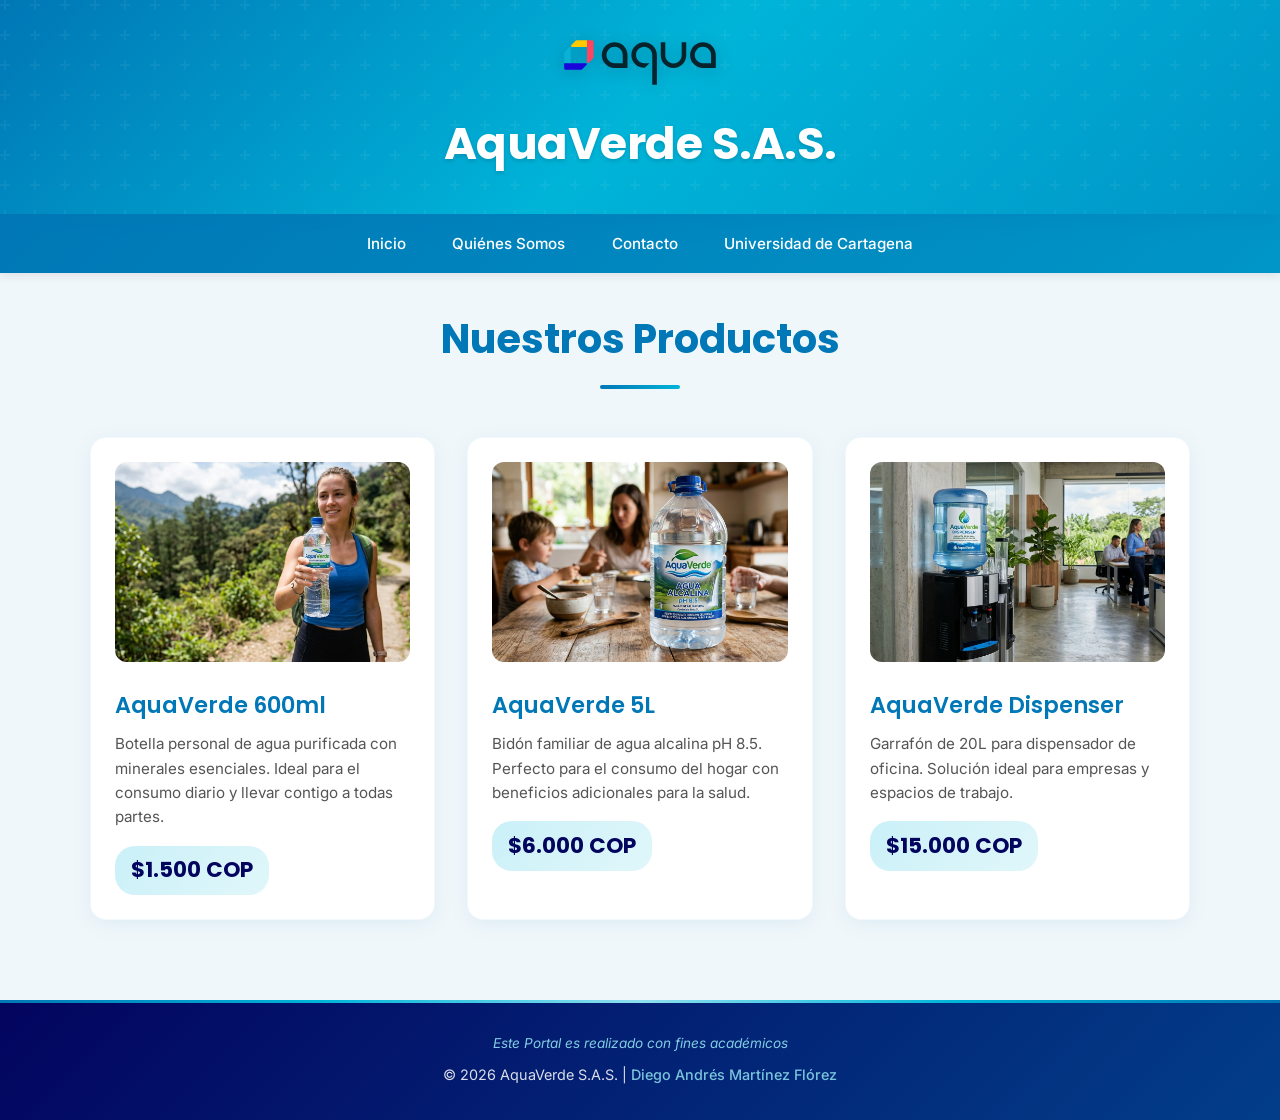
==== productos.html @ 67d31cfb "first commit" ====
<!DOCTYPE html>
<html lang="es">
<head>
    <meta charset="UTF-8">
    <meta name="viewport" content="width=device-width, initial-scale=1.0">
    <title>Productos - AquaVerde S.A.S.</title>
    <link rel="stylesheet" href="assets/css/styles.css">
</head>
<body>
    <header class="header">
        <div class="header-content">
            <img src="assets/img/logo.svg" alt="AquaVerde Logo" class="logo">
            <h1 class="company-name">AquaVerde S.A.S.</h1>
        </div>
    </header>

    <nav class="secondary-nav">
        <ul>
            <li><a href="index.html">Inicio</a></li>
            <li><a href="quienes-somos.html">Quiénes Somos</a></li>
            <li><a href="contacto.html">Contacto</a></li>
            <li><a href="https://www.unicartagena.edu.co" target="_blank">Universidad de Cartagena</a></li>
        </ul>
    </nav>

    <main>
        <div class="container">
            <h1 class="page-title">Nuestros Productos</h1>
            
            <div class="products-grid">
                <article class="product-card">
                    <img src="assets/img/producto-1.png" alt="AquaVerde 600ml">
                    <h2 class="product-name">AquaVerde 600ml</h2>
                    <p class="product-description">Botella personal de agua purificada con minerales esenciales. Ideal para el consumo diario y llevar contigo a todas partes.</p>
                    <p class="product-price">$1.500 COP</p>
                </article>

                <article class="product-card">
                    <img src="assets/img/producto-2.png" alt="AquaVerde 5L">
                    <h2 class="product-name">AquaVerde 5L</h2>
                    <p class="product-description">Bidón familiar de agua alcalina pH 8.5. Perfecto para el consumo del hogar con beneficios adicionales para la salud.</p>
                    <p class="product-price">$6.000 COP</p>
                </article>

                <article class="product-card">
                    <img src="assets/img/producto-3.png" alt="AquaVerde Dispenser">
                    <h2 class="product-name">AquaVerde Dispenser</h2>
                    <p class="product-description">Garrafón de 20L para dispensador de oficina. Solución ideal para empresas y espacios de trabajo.</p>
                    <p class="product-price">$15.000 COP</p>
                </article>
            </div>
        </div>
    </main>

    <footer class="footer">
        <p class="footer-academic">Este Portal es realizado con fines académicos</p>
        <p class="footer-copyright">&copy; 2026 AquaVerde S.A.S. | <span>Diego Andrés Martínez Flórez</span></p>
    </footer>
</body>
</html>
---- assets/css/styles.css ----
/* Reset y estilos base */
@import url('https://fonts.googleapis.com/css2?family=Inter:wght@300;400;500;600;700&family=Poppins:wght@400;500;600;700&display=swap');

* {
    margin: 0;
    padding: 0;
    box-sizing: border-box;
}

html {
    scroll-behavior: smooth;
}

body {
    font-family: 'Inter', -apple-system, BlinkMacSystemFont, sans-serif;
    background-color: #f0f7fa;
    color: #1a1a2e;
    line-height: 1.7;
    min-height: 100vh;
    display: flex;
    flex-direction: column;
}

/* Header */
.header {
    background: linear-gradient(135deg, #0077b6 0%, #00b4d8 50%, #0096c7 100%);
    color: white;
    padding: 2rem 1.5rem;
    text-align: center;
    box-shadow: 0 4px 20px rgba(0, 119, 182, 0.3);
    position: relative;
    overflow: hidden;
}

.header::before {
    content: '';
    position: absolute;
    top: 0;
    left: 0;
    right: 0;
    bottom: 0;
    background: url("data:image/svg+xml,%3Csvg width='60' height='60' viewBox='0 0 60 60' xmlns='http://www.w3.org/2000/svg'%3E%3Cg fill='none' fill-rule='evenodd'%3E%3Cg fill='%23ffffff' fill-opacity='0.05'%3E%3Cpath d='M36 34v-4h-2v4h-4v2h4v4h2v-4h4v-2h-4zm0-30V0h-2v4h-4v2h4v4h2V6h4V4h-4zM6 34v-4H4v4H0v2h4v4h2v-4h4v-2H6zM6 4V0H4v4H0v2h4v4h2V6h4V4H6z'/%3E%3C/g%3E%3C/g%3E%3C/svg%3E");
    pointer-events: none;
}

.header-content {
    display: flex;
    flex-direction: column;
    align-items: center;
    gap: 1rem;
    position: relative;
    z-index: 1;
}

.logo {
    max-width: 180px;
    height: auto;
    filter: drop-shadow(0 2px 8px rgba(0, 0, 0, 0.2));
    transition: transform 0.3s ease;
}

.logo:hover {
    transform: scale(1.05);
}

.company-name {
    font-family: 'Poppins', sans-serif;
    font-size: 2.8rem;
    font-weight: 700;
    margin: 0;
    letter-spacing: -0.5px;
    text-shadow: 0 2px 4px rgba(0, 0, 0, 0.15);
}

/* Hero Section */
.hero {
    background: linear-gradient(135deg, #0077b6, #00b4d8);
    color: white;
    padding: 4rem 2rem;
    text-align: center;
}

.slogan {
    font-size: 2rem;
    font-weight: 300;
    margin-bottom: 3rem;
}

/* Navegación principal - Tarjetas de imágenes */
.nav-cards {
    display: grid;
    grid-template-columns: repeat(auto-fit, minmax(280px, 1fr));
    gap: 1.5rem;
    padding: 3rem 2rem;
    max-width: 1200px;
    margin: 0 auto;
}

.nav-card {
    cursor: pointer;
    transition: all 0.4s cubic-bezier(0.175, 0.885, 0.32, 1.275);
    border-radius: 16px;
    overflow: hidden;
    box-shadow: 0 4px 15px rgba(0, 119, 182, 0.15);
    position: relative;
    background: white;
}

.nav-card:hover {
    transform: translateY(-8px) scale(1.02);
    box-shadow: 0 12px 30px rgba(0, 119, 182, 0.25);
}

.nav-card img {
    width: 100%;
    height: 220px;
    object-fit: cover;
    display: block;
    transition: transform 0.5s ease;
}

.nav-card:hover img {
    transform: scale(1.08);
}

.nav-card a {
    text-decoration: none;
    display: block;
    position: relative;
    overflow: hidden;
}

.nav-card a::after {
    content: '';
    position: absolute;
    top: 0;
    left: 0;
    right: 0;
    bottom: 0;
    background: linear-gradient(to bottom, transparent 40%, rgba(0, 119, 182, 0.85) 100%);
    opacity: 0;
    transition: opacity 0.4s ease;
}

.nav-card:hover a::after {
    opacity: 1;
}

.nav-card .card-label {
    position: absolute;
    bottom: 0;
    left: 0;
    right: 0;
    padding: 1.2rem;
    color: white;
    font-family: 'Poppins', sans-serif;
    font-weight: 600;
    font-size: 1.1rem;
    z-index: 2;
    text-align: center;
    text-transform: uppercase;
    letter-spacing: 1px;
    text-shadow: 0 1px 3px rgba(0, 0, 0, 0.3);
    transition: all 0.4s ease;
    background: linear-gradient(to top, rgba(0, 119, 182, 0.9), transparent);
    padding-top: 2.5rem;
}

.nav-card:hover .card-label {
    padding-bottom: 1.5rem;
}

/* Barra de navegación secundaria */
.secondary-nav {
    background: linear-gradient(135deg, #0077b6 0%, #0096c7 100%);
    padding: 1rem 0;
    box-shadow: 0 2px 10px rgba(0, 0, 0, 0.1);
}

.secondary-nav ul {
    list-style: none;
    display: flex;
    justify-content: center;
    flex-wrap: wrap;
    gap: 0.5rem;
    padding: 0 1rem;
}

.secondary-nav a {
    color: white;
    text-decoration: none;
    font-weight: 500;
    transition: all 0.3s ease;
    padding: 0.6rem 1.2rem;
    border-radius: 8px;
    font-size: 0.95rem;
    position: relative;
}

.secondary-nav a:hover {
    color: #caf0f8;
    background-color: rgba(255, 255, 255, 0.15);
    transform: translateY(-2px);
}

.secondary-nav a::after {
    content: '';
    position: absolute;
    bottom: 4px;
    left: 50%;
    width: 0;
    height: 2px;
    background: #90e0ef;
    transition: all 0.3s ease;
    transform: translateX(-50%);
}

.secondary-nav a:hover::after {
    width: 60%;
}

/* Contenido principal */
main {
    flex: 1;
    padding: 2rem 1rem;
}

.container {
    max-width: 1100px;
    margin: 0 auto;
}

.page-title {
    text-align: center;
    font-family: 'Poppins', sans-serif;
    font-size: 2.5rem;
    color: #0077b6;
    margin-bottom: 3rem;
    font-weight: 700;
    position: relative;
    padding-bottom: 1rem;
}

.page-title::after {
    content: '';
    position: absolute;
    bottom: 0;
    left: 50%;
    transform: translateX(-50%);
    width: 80px;
    height: 4px;
    background: linear-gradient(90deg, #0077b6, #00b4d8);
    border-radius: 2px;
}

/* Productos */
.products-grid {
    display: grid;
    grid-template-columns: repeat(auto-fit, minmax(300px, 1fr));
    gap: 2rem;
    margin-bottom: 3rem;
}

.product-card {
    background: white;
    border-radius: 16px;
    padding: 1.5rem;
    box-shadow: 0 4px 20px rgba(0, 119, 182, 0.08);
    transition: all 0.4s ease;
    position: relative;
    overflow: hidden;
    border: 1px solid rgba(0, 119, 182, 0.05);
}

.product-card:hover {
    transform: translateY(-8px);
    box-shadow: 0 12px 35px rgba(0, 119, 182, 0.15);
}

.product-card::before {
    content: '';
    position: absolute;
    top: 0;
    left: 0;
    right: 0;
    height: 4px;
    background: linear-gradient(90deg, #0077b6, #00b4d8);
    opacity: 0;
    transition: opacity 0.3s ease;
}

.product-card:hover::before {
    opacity: 1;
}

.product-card img {
    width: 100%;
    height: 200px;
    object-fit: cover;
    border-radius: 12px;
    margin-bottom: 1rem;
    transition: transform 0.4s ease;
}

.product-card:hover img {
    transform: scale(1.03);
}

.product-name {
    font-family: 'Poppins', sans-serif;
    font-size: 1.4rem;
    font-weight: 600;
    color: #0077b6;
    margin-bottom: 0.5rem;
}

.product-description {
    color: #555;
    margin-bottom: 1rem;
    line-height: 1.6;
    font-size: 0.95rem;
}

.product-price {
    font-family: 'Poppins', sans-serif;
    font-size: 1.35rem;
    font-weight: 700;
    color: #03045e;
    background: linear-gradient(135deg, #caf0f8, #e0f7fa);
    display: inline-block;
    padding: 0.4rem 1rem;
    border-radius: 20px;
}

/* Quiénes Somos */
.content-section {
    background: white;
    border-radius: 16px;
    padding: 2rem 2.5rem;
    margin-bottom: 1.5rem;
    box-shadow: 0 4px 20px rgba(0, 119, 182, 0.08);
    border-left: 4px solid #0077b6;
    transition: all 0.3s ease;
}

.content-section:hover {
    transform: translateX(5px);
    box-shadow: 0 6px 25px rgba(0, 119, 182, 0.12);
}

.content-section h2 {
    color: #0077b6;
    font-family: 'Poppins', sans-serif;
    font-size: 1.6rem;
    margin-bottom: 1rem;
    padding-bottom: 0.5rem;
    border-bottom: 2px solid #e0f4f8;
    display: flex;
    align-items: center;
    gap: 0.5rem;
}

.content-section h2::before {
    content: '';
    width: 8px;
    height: 8px;
    background: #00b4d8;
    border-radius: 50%;
    flex-shrink: 0;
}

.content-section p {
    line-height: 1.8;
    color: #444;
    text-align: justify;
}

/* Contacto - Formulario */
.contact-form {
    max-width: 650px;
    margin: 0 auto;
    background: white;
    padding: 2.5rem;
    border-radius: 16px;
    box-shadow: 0 4px 25px rgba(0, 119, 182, 0.08);
}

.form-group {
    margin-bottom: 1.5rem;
}

.form-group label {
    display: block;
    margin-bottom: 0.5rem;
    font-weight: 600;
    color: #0077b6;
    font-size: 0.95rem;
}

.form-group input,
.form-group select,
.form-group textarea {
    width: 100%;
    padding: 0.85rem 1rem;
    border: 2px solid #e0f0f5;
    border-radius: 10px;
    font-family: 'Inter', sans-serif;
    font-size: 1rem;
    transition: all 0.3s ease;
    background: #f8fcfe;
}

.form-group input:focus,
.form-group select:focus,
.form-group textarea:focus {
    outline: none;
    border-color: #0077b6;
    box-shadow: 0 0 0 4px rgba(0, 119, 182, 0.1);
    background: white;
}

.form-group input::placeholder,
.form-group textarea::placeholder {
    color: #aab;
}

.form-group textarea {
    min-height: 130px;
    resize: vertical;
}

.btn-submit {
    background: linear-gradient(135deg, #0077b6 0%, #00b4d8 100%);
    color: white;
    padding: 1rem 2rem;
    border: none;
    border-radius: 10px;
    font-family: 'Poppins', sans-serif;
    font-size: 1.05rem;
    font-weight: 600;
    cursor: pointer;
    transition: all 0.3s ease;
    width: 100%;
    text-transform: uppercase;
    letter-spacing: 1px;
    position: relative;
    overflow: hidden;
}

.btn-submit::before {
    content: '';
    position: absolute;
    top: 0;
    left: -100%;
    width: 100%;
    height: 100%;
    background: linear-gradient(90deg, transparent, rgba(255,255,255,0.2), transparent);
    transition: left 0.5s ease;
}

.btn-submit:hover {
    transform: translateY(-3px);
    box-shadow: 0 6px 20px rgba(0, 119, 182, 0.35);
}

.btn-submit:hover::before {
    left: 100%;
}

.btn-submit:active {
    transform: translateY(-1px);
}

/* Footer */
.footer {
    background: linear-gradient(135deg, #03045e 0%, #023e8a 100%);
    color: white;
    text-align: center;
    padding: 2rem 1.5rem;
    margin-top: auto;
    position: relative;
}

.footer::before {
    content: '';
    position: absolute;
    top: 0;
    left: 0;
    right: 0;
    height: 3px;
    background: linear-gradient(90deg, #0077b6, #00b4d8, #90e0ef, #00b4d8, #0077b6);
}

.footer-academic {
    font-size: 0.85rem;
    color: #90e0ef;
    margin-bottom: 0.5rem;
    font-style: italic;
    opacity: 0.9;
}

.footer-copyright {
    font-size: 0.9rem;
    opacity: 0.85;
}

.footer-copyright span {
    color: #90e0ef;
    font-weight: 500;
}

/* Responsive Design */
@media (max-width: 768px) {
    .company-name {
        font-size: 2rem;
    }

    .slogan {
        font-size: 1.5rem;
    }

    .nav-cards {
        grid-template-columns: 1fr;
        padding: 2rem 1rem;
        gap: 1.2rem;
    }

    .nav-card img {
        height: 180px;
    }

    .products-grid {
        grid-template-columns: 1fr;
    }

    .secondary-nav ul {
        flex-direction: column;
        gap: 0.3rem;
        align-items: center;
    }

    .page-title {
        font-size: 2rem;
    }

    .contact-form {
        padding: 1.5rem;
    }

    .content-section {
        padding: 1.5rem;
    }
}

@media (max-width: 480px) {
    .header {
        padding: 1.5rem 1rem;
    }

    .company-name {
        font-size: 1.6rem;
    }

    .logo {
        max-width: 140px;
    }

    .slogan {
        font-size: 1.25rem;
    }

    .nav-cards {
        padding: 1.5rem 0.75rem;
    }

    .page-title {
        font-size: 1.6rem;
    }

    .content-section {
        padding: 1.2rem;
        border-left-width: 3px;
    }

    .contact-form {
        padding: 1.2rem;
    }

    .footer {
        padding: 1.5rem 1rem;
    }
}

/* Utilidades */
.text-center {
    text-align: center;
}

.mb-3 {
    margin-bottom: 2rem;
}

.mt-3 {
    margin-top: 2rem;
}

/* Animaciones */
@keyframes fadeInUp {
    from {
        opacity: 0;
        transform: translateY(20px);
    }
    to {
        opacity: 1;
        transform: translateY(0);
    }
}

.nav-card {
    animation: fadeInUp 0.6s ease forwards;
}

.nav-card:nth-child(1) { animation-delay: 0.1s; }
.nav-card:nth-child(2) { animation-delay: 0.2s; }
.nav-card:nth-child(3) { animation-delay: 0.3s; }
.nav-card:nth-child(4) { animation-delay: 0.4s; }

.product-card {
    animation: fadeInUp 0.5s ease forwards;
}

.product-card:nth-child(1) { animation-delay: 0.1s; }
.product-card:nth-child(2) { animation-delay: 0.2s; }
.product-card:nth-child(3) { animation-delay: 0.3s; }

.content-section {
    animation: fadeInUp 0.5s ease forwards;
}
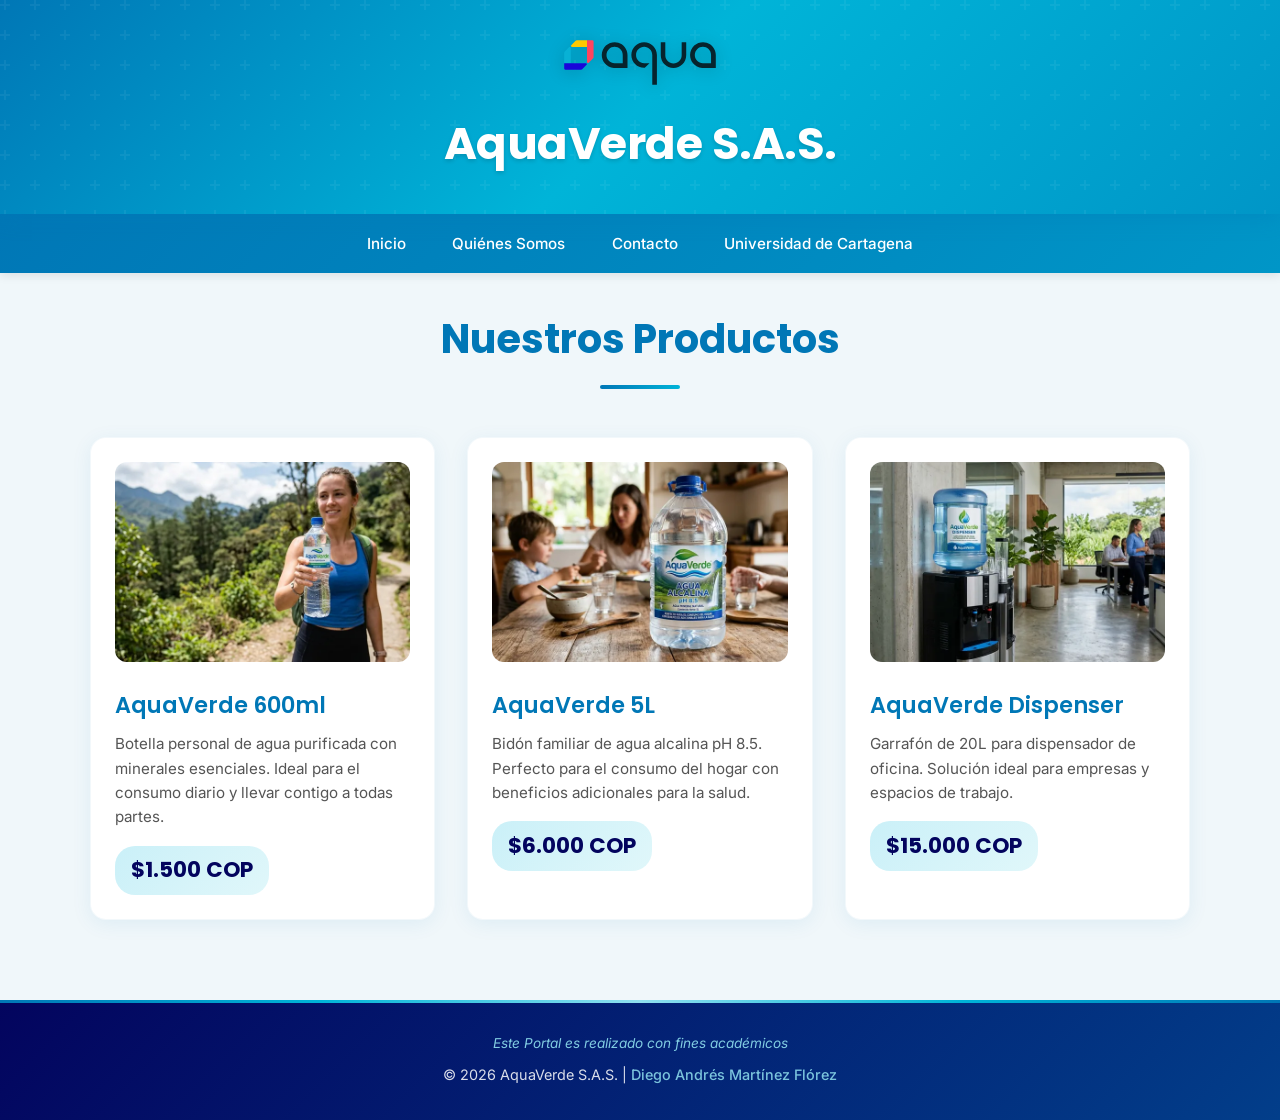
==== commit 2eb71fdb: "Lazy loading" ====
--- a/productos.html
+++ b/productos.html
@@ -29,21 +29,21 @@
             
             <div class="products-grid">
                 <article class="product-card">
-                    <img src="assets/img/producto-1.png" alt="AquaVerde 600ml">
+                    <img src="assets/img/producto-1.webp" alt="AquaVerde 600ml" loading="lazy" width="800" height="436">
                     <h2 class="product-name">AquaVerde 600ml</h2>
                     <p class="product-description">Botella personal de agua purificada con minerales esenciales. Ideal para el consumo diario y llevar contigo a todas partes.</p>
                     <p class="product-price">$1.500 COP</p>
                 </article>
 
                 <article class="product-card">
-                    <img src="assets/img/producto-2.png" alt="AquaVerde 5L">
+                    <img src="assets/img/producto-2.webp" alt="AquaVerde 5L" loading="lazy" width="800" height="436">
                     <h2 class="product-name">AquaVerde 5L</h2>
                     <p class="product-description">Bidón familiar de agua alcalina pH 8.5. Perfecto para el consumo del hogar con beneficios adicionales para la salud.</p>
                     <p class="product-price">$6.000 COP</p>
                 </article>
 
                 <article class="product-card">
-                    <img src="assets/img/producto-3.png" alt="AquaVerde Dispenser">
+                    <img src="assets/img/producto-3.webp" alt="AquaVerde Dispenser" loading="lazy" width="800" height="436">
                     <h2 class="product-name">AquaVerde Dispenser</h2>
                     <p class="product-description">Garrafón de 20L para dispensador de oficina. Solución ideal para empresas y espacios de trabajo.</p>
                     <p class="product-price">$15.000 COP</p>
--- a/assets/css/styles.css
+++ b/assets/css/styles.css
@@ -1,638 +1 @@
-/* Reset y estilos base */
-@import url('https://fonts.googleapis.com/css2?family=Inter:wght@300;400;500;600;700&family=Poppins:wght@400;500;600;700&display=swap');
-
-* {
-    margin: 0;
-    padding: 0;
-    box-sizing: border-box;
-}
-
-html {
-    scroll-behavior: smooth;
-}
-
-body {
-    font-family: 'Inter', -apple-system, BlinkMacSystemFont, sans-serif;
-    background-color: #f0f7fa;
-    color: #1a1a2e;
-    line-height: 1.7;
-    min-height: 100vh;
-    display: flex;
-    flex-direction: column;
-}
-
-/* Header */
-.header {
-    background: linear-gradient(135deg, #0077b6 0%, #00b4d8 50%, #0096c7 100%);
-    color: white;
-    padding: 2rem 1.5rem;
-    text-align: center;
-    box-shadow: 0 4px 20px rgba(0, 119, 182, 0.3);
-    position: relative;
-    overflow: hidden;
-}
-
-.header::before {
-    content: '';
-    position: absolute;
-    top: 0;
-    left: 0;
-    right: 0;
-    bottom: 0;
-    background: url("data:image/svg+xml,%3Csvg width='60' height='60' viewBox='0 0 60 60' xmlns='http://www.w3.org/2000/svg'%3E%3Cg fill='none' fill-rule='evenodd'%3E%3Cg fill='%23ffffff' fill-opacity='0.05'%3E%3Cpath d='M36 34v-4h-2v4h-4v2h4v4h2v-4h4v-2h-4zm0-30V0h-2v4h-4v2h4v4h2V6h4V4h-4zM6 34v-4H4v4H0v2h4v4h2v-4h4v-2H6zM6 4V0H4v4H0v2h4v4h2V6h4V4H6z'/%3E%3C/g%3E%3C/g%3E%3C/svg%3E");
-    pointer-events: none;
-}
-
-.header-content {
-    display: flex;
-    flex-direction: column;
-    align-items: center;
-    gap: 1rem;
-    position: relative;
-    z-index: 1;
-}
-
-.logo {
-    max-width: 180px;
-    height: auto;
-    filter: drop-shadow(0 2px 8px rgba(0, 0, 0, 0.2));
-    transition: transform 0.3s ease;
-}
-
-.logo:hover {
-    transform: scale(1.05);
-}
-
-.company-name {
-    font-family: 'Poppins', sans-serif;
-    font-size: 2.8rem;
-    font-weight: 700;
-    margin: 0;
-    letter-spacing: -0.5px;
-    text-shadow: 0 2px 4px rgba(0, 0, 0, 0.15);
-}
-
-/* Hero Section */
-.hero {
-    background: linear-gradient(135deg, #0077b6, #00b4d8);
-    color: white;
-    padding: 4rem 2rem;
-    text-align: center;
-}
-
-.slogan {
-    font-size: 2rem;
-    font-weight: 300;
-    margin-bottom: 3rem;
-}
-
-/* Navegación principal - Tarjetas de imágenes */
-.nav-cards {
-    display: grid;
-    grid-template-columns: repeat(auto-fit, minmax(280px, 1fr));
-    gap: 1.5rem;
-    padding: 3rem 2rem;
-    max-width: 1200px;
-    margin: 0 auto;
-}
-
-.nav-card {
-    cursor: pointer;
-    transition: all 0.4s cubic-bezier(0.175, 0.885, 0.32, 1.275);
-    border-radius: 16px;
-    overflow: hidden;
-    box-shadow: 0 4px 15px rgba(0, 119, 182, 0.15);
-    position: relative;
-    background: white;
-}
-
-.nav-card:hover {
-    transform: translateY(-8px) scale(1.02);
-    box-shadow: 0 12px 30px rgba(0, 119, 182, 0.25);
-}
-
-.nav-card img {
-    width: 100%;
-    height: 220px;
-    object-fit: cover;
-    display: block;
-    transition: transform 0.5s ease;
-}
-
-.nav-card:hover img {
-    transform: scale(1.08);
-}
-
-.nav-card a {
-    text-decoration: none;
-    display: block;
-    position: relative;
-    overflow: hidden;
-}
-
-.nav-card a::after {
-    content: '';
-    position: absolute;
-    top: 0;
-    left: 0;
-    right: 0;
-    bottom: 0;
-    background: linear-gradient(to bottom, transparent 40%, rgba(0, 119, 182, 0.85) 100%);
-    opacity: 0;
-    transition: opacity 0.4s ease;
-}
-
-.nav-card:hover a::after {
-    opacity: 1;
-}
-
-.nav-card .card-label {
-    position: absolute;
-    bottom: 0;
-    left: 0;
-    right: 0;
-    padding: 1.2rem;
-    color: white;
-    font-family: 'Poppins', sans-serif;
-    font-weight: 600;
-    font-size: 1.1rem;
-    z-index: 2;
-    text-align: center;
-    text-transform: uppercase;
-    letter-spacing: 1px;
-    text-shadow: 0 1px 3px rgba(0, 0, 0, 0.3);
-    transition: all 0.4s ease;
-    background: linear-gradient(to top, rgba(0, 119, 182, 0.9), transparent);
-    padding-top: 2.5rem;
-}
-
-.nav-card:hover .card-label {
-    padding-bottom: 1.5rem;
-}
-
-/* Barra de navegación secundaria */
-.secondary-nav {
-    background: linear-gradient(135deg, #0077b6 0%, #0096c7 100%);
-    padding: 1rem 0;
-    box-shadow: 0 2px 10px rgba(0, 0, 0, 0.1);
-}
-
-.secondary-nav ul {
-    list-style: none;
-    display: flex;
-    justify-content: center;
-    flex-wrap: wrap;
-    gap: 0.5rem;
-    padding: 0 1rem;
-}
-
-.secondary-nav a {
-    color: white;
-    text-decoration: none;
-    font-weight: 500;
-    transition: all 0.3s ease;
-    padding: 0.6rem 1.2rem;
-    border-radius: 8px;
-    font-size: 0.95rem;
-    position: relative;
-}
-
-.secondary-nav a:hover {
-    color: #caf0f8;
-    background-color: rgba(255, 255, 255, 0.15);
-    transform: translateY(-2px);
-}
-
-.secondary-nav a::after {
-    content: '';
-    position: absolute;
-    bottom: 4px;
-    left: 50%;
-    width: 0;
-    height: 2px;
-    background: #90e0ef;
-    transition: all 0.3s ease;
-    transform: translateX(-50%);
-}
-
-.secondary-nav a:hover::after {
-    width: 60%;
-}
-
-/* Contenido principal */
-main {
-    flex: 1;
-    padding: 2rem 1rem;
-}
-
-.container {
-    max-width: 1100px;
-    margin: 0 auto;
-}
-
-.page-title {
-    text-align: center;
-    font-family: 'Poppins', sans-serif;
-    font-size: 2.5rem;
-    color: #0077b6;
-    margin-bottom: 3rem;
-    font-weight: 700;
-    position: relative;
-    padding-bottom: 1rem;
-}
-
-.page-title::after {
-    content: '';
-    position: absolute;
-    bottom: 0;
-    left: 50%;
-    transform: translateX(-50%);
-    width: 80px;
-    height: 4px;
-    background: linear-gradient(90deg, #0077b6, #00b4d8);
-    border-radius: 2px;
-}
-
-/* Productos */
-.products-grid {
-    display: grid;
-    grid-template-columns: repeat(auto-fit, minmax(300px, 1fr));
-    gap: 2rem;
-    margin-bottom: 3rem;
-}
-
-.product-card {
-    background: white;
-    border-radius: 16px;
-    padding: 1.5rem;
-    box-shadow: 0 4px 20px rgba(0, 119, 182, 0.08);
-    transition: all 0.4s ease;
-    position: relative;
-    overflow: hidden;
-    border: 1px solid rgba(0, 119, 182, 0.05);
-}
-
-.product-card:hover {
-    transform: translateY(-8px);
-    box-shadow: 0 12px 35px rgba(0, 119, 182, 0.15);
-}
-
-.product-card::before {
-    content: '';
-    position: absolute;
-    top: 0;
-    left: 0;
-    right: 0;
-    height: 4px;
-    background: linear-gradient(90deg, #0077b6, #00b4d8);
-    opacity: 0;
-    transition: opacity 0.3s ease;
-}
-
-.product-card:hover::before {
-    opacity: 1;
-}
-
-.product-card img {
-    width: 100%;
-    height: 200px;
-    object-fit: cover;
-    border-radius: 12px;
-    margin-bottom: 1rem;
-    transition: transform 0.4s ease;
-}
-
-.product-card:hover img {
-    transform: scale(1.03);
-}
-
-.product-name {
-    font-family: 'Poppins', sans-serif;
-    font-size: 1.4rem;
-    font-weight: 600;
-    color: #0077b6;
-    margin-bottom: 0.5rem;
-}
-
-.product-description {
-    color: #555;
-    margin-bottom: 1rem;
-    line-height: 1.6;
-    font-size: 0.95rem;
-}
-
-.product-price {
-    font-family: 'Poppins', sans-serif;
-    font-size: 1.35rem;
-    font-weight: 700;
-    color: #03045e;
-    background: linear-gradient(135deg, #caf0f8, #e0f7fa);
-    display: inline-block;
-    padding: 0.4rem 1rem;
-    border-radius: 20px;
-}
-
-/* Quiénes Somos */
-.content-section {
-    background: white;
-    border-radius: 16px;
-    padding: 2rem 2.5rem;
-    margin-bottom: 1.5rem;
-    box-shadow: 0 4px 20px rgba(0, 119, 182, 0.08);
-    border-left: 4px solid #0077b6;
-    transition: all 0.3s ease;
-}
-
-.content-section:hover {
-    transform: translateX(5px);
-    box-shadow: 0 6px 25px rgba(0, 119, 182, 0.12);
-}
-
-.content-section h2 {
-    color: #0077b6;
-    font-family: 'Poppins', sans-serif;
-    font-size: 1.6rem;
-    margin-bottom: 1rem;
-    padding-bottom: 0.5rem;
-    border-bottom: 2px solid #e0f4f8;
-    display: flex;
-    align-items: center;
-    gap: 0.5rem;
-}
-
-.content-section h2::before {
-    content: '';
-    width: 8px;
-    height: 8px;
-    background: #00b4d8;
-    border-radius: 50%;
-    flex-shrink: 0;
-}
-
-.content-section p {
-    line-height: 1.8;
-    color: #444;
-    text-align: justify;
-}
-
-/* Contacto - Formulario */
-.contact-form {
-    max-width: 650px;
-    margin: 0 auto;
-    background: white;
-    padding: 2.5rem;
-    border-radius: 16px;
-    box-shadow: 0 4px 25px rgba(0, 119, 182, 0.08);
-}
-
-.form-group {
-    margin-bottom: 1.5rem;
-}
-
-.form-group label {
-    display: block;
-    margin-bottom: 0.5rem;
-    font-weight: 600;
-    color: #0077b6;
-    font-size: 0.95rem;
-}
-
-.form-group input,
-.form-group select,
-.form-group textarea {
-    width: 100%;
-    padding: 0.85rem 1rem;
-    border: 2px solid #e0f0f5;
-    border-radius: 10px;
-    font-family: 'Inter', sans-serif;
-    font-size: 1rem;
-    transition: all 0.3s ease;
-    background: #f8fcfe;
-}
-
-.form-group input:focus,
-.form-group select:focus,
-.form-group textarea:focus {
-    outline: none;
-    border-color: #0077b6;
-    box-shadow: 0 0 0 4px rgba(0, 119, 182, 0.1);
-    background: white;
-}
-
-.form-group input::placeholder,
-.form-group textarea::placeholder {
-    color: #aab;
-}
-
-.form-group textarea {
-    min-height: 130px;
-    resize: vertical;
-}
-
-.btn-submit {
-    background: linear-gradient(135deg, #0077b6 0%, #00b4d8 100%);
-    color: white;
-    padding: 1rem 2rem;
-    border: none;
-    border-radius: 10px;
-    font-family: 'Poppins', sans-serif;
-    font-size: 1.05rem;
-    font-weight: 600;
-    cursor: pointer;
-    transition: all 0.3s ease;
-    width: 100%;
-    text-transform: uppercase;
-    letter-spacing: 1px;
-    position: relative;
-    overflow: hidden;
-}
-
-.btn-submit::before {
-    content: '';
-    position: absolute;
-    top: 0;
-    left: -100%;
-    width: 100%;
-    height: 100%;
-    background: linear-gradient(90deg, transparent, rgba(255,255,255,0.2), transparent);
-    transition: left 0.5s ease;
-}
-
-.btn-submit:hover {
-    transform: translateY(-3px);
-    box-shadow: 0 6px 20px rgba(0, 119, 182, 0.35);
-}
-
-.btn-submit:hover::before {
-    left: 100%;
-}
-
-.btn-submit:active {
-    transform: translateY(-1px);
-}
-
-/* Footer */
-.footer {
-    background: linear-gradient(135deg, #03045e 0%, #023e8a 100%);
-    color: white;
-    text-align: center;
-    padding: 2rem 1.5rem;
-    margin-top: auto;
-    position: relative;
-}
-
-.footer::before {
-    content: '';
-    position: absolute;
-    top: 0;
-    left: 0;
-    right: 0;
-    height: 3px;
-    background: linear-gradient(90deg, #0077b6, #00b4d8, #90e0ef, #00b4d8, #0077b6);
-}
-
-.footer-academic {
-    font-size: 0.85rem;
-    color: #90e0ef;
-    margin-bottom: 0.5rem;
-    font-style: italic;
-    opacity: 0.9;
-}
-
-.footer-copyright {
-    font-size: 0.9rem;
-    opacity: 0.85;
-}
-
-.footer-copyright span {
-    color: #90e0ef;
-    font-weight: 500;
-}
-
-/* Responsive Design */
-@media (max-width: 768px) {
-    .company-name {
-        font-size: 2rem;
-    }
-
-    .slogan {
-        font-size: 1.5rem;
-    }
-
-    .nav-cards {
-        grid-template-columns: 1fr;
-        padding: 2rem 1rem;
-        gap: 1.2rem;
-    }
-
-    .nav-card img {
-        height: 180px;
-    }
-
-    .products-grid {
-        grid-template-columns: 1fr;
-    }
-
-    .secondary-nav ul {
-        flex-direction: column;
-        gap: 0.3rem;
-        align-items: center;
-    }
-
-    .page-title {
-        font-size: 2rem;
-    }
-
-    .contact-form {
-        padding: 1.5rem;
-    }
-
-    .content-section {
-        padding: 1.5rem;
-    }
-}
-
-@media (max-width: 480px) {
-    .header {
-        padding: 1.5rem 1rem;
-    }
-
-    .company-name {
-        font-size: 1.6rem;
-    }
-
-    .logo {
-        max-width: 140px;
-    }
-
-    .slogan {
-        font-size: 1.25rem;
-    }
-
-    .nav-cards {
-        padding: 1.5rem 0.75rem;
-    }
-
-    .page-title {
-        font-size: 1.6rem;
-    }
-
-    .content-section {
-        padding: 1.2rem;
-        border-left-width: 3px;
-    }
-
-    .contact-form {
-        padding: 1.2rem;
-    }
-
-    .footer {
-        padding: 1.5rem 1rem;
-    }
-}
-
-/* Utilidades */
-.text-center {
-    text-align: center;
-}
-
-.mb-3 {
-    margin-bottom: 2rem;
-}
-
-.mt-3 {
-    margin-top: 2rem;
-}
-
-/* Animaciones */
-@keyframes fadeInUp {
-    from {
-        opacity: 0;
-        transform: translateY(20px);
-    }
-    to {
-        opacity: 1;
-        transform: translateY(0);
-    }
-}
-
-.nav-card {
-    animation: fadeInUp 0.6s ease forwards;
-}
-
-.nav-card:nth-child(1) { animation-delay: 0.1s; }
-.nav-card:nth-child(2) { animation-delay: 0.2s; }
-.nav-card:nth-child(3) { animation-delay: 0.3s; }
-.nav-card:nth-child(4) { animation-delay: 0.4s; }
-
-.product-card {
-    animation: fadeInUp 0.5s ease forwards;
-}
-
-.product-card:nth-child(1) { animation-delay: 0.1s; }
-.product-card:nth-child(2) { animation-delay: 0.2s; }
-.product-card:nth-child(3) { animation-delay: 0.3s; }
-
-.content-section {
-    animation: fadeInUp 0.5s ease forwards;
-}
+@import url('https://fonts.googleapis.com/css2?family=Inter:wght@300;400;500;600;700&family=Poppins:wght@400;500;600;700&display=swap');*{margin:0;padding:0;box-sizing:border-box;}html{scroll-behavior:smooth;}body{font-family:'Inter',-apple-system,BlinkMacSystemFont,sans-serif;background-color:#f0f7fa;color:#1a1a2e;line-height:1.7;min-height:100vh;display:flex;flex-direction:column;}.header{background:linear-gradient(135deg,#0077b6 0%,#00b4d8 50%,#0096c7 100%);color:white;padding:2rem 1.5rem;text-align:center;box-shadow:0 4px 20px rgba(0,119,182,0.3);position:relative;overflow:hidden;}.header::before{content:'';position:absolute;top:0;left:0;right:0;bottom:0;background:url("data:image/svg+xml,%3Csvg width='60' height='60' viewBox='0 0 60 60' xmlns='http://www.w3.org/2000/svg'%3E%3Cg fill='none' fill-rule='evenodd'%3E%3Cg fill='%23ffffff' fill-opacity='0.05'%3E%3Cpath d='M36 34v-4h-2v4h-4v2h4v4h2v-4h4v-2h-4zm0-30V0h-2v4h-4v2h4v4h2V6h4V4h-4zM6 34v-4H4v4H0v2h4v4h2v-4h4v-2H6zM6 4V0H4v4H0v2h4v4h2V6h4V4H6z'/%3E%3C/g%3E%3C/g%3E%3C/svg%3E");pointer-events:none;}.header-content{display:flex;flex-direction:column;align-items:center;gap:1rem;position:relative;z-index:1;}.logo{max-width:180px;height:auto;filter:drop-shadow(0 2px 8px rgba(0,0,0,0.2));transition:transform 0.3s ease;}.logo:hover{transform:scale(1.05);}.company-name{font-family:'Poppins',sans-serif;font-size:2.8rem;font-weight:700;margin:0;letter-spacing:-0.5px;text-shadow:0 2px 4px rgba(0,0,0,0.15);}.hero{background:linear-gradient(135deg,#0077b6,#00b4d8);color:white;padding:4rem 2rem;text-align:center;}.slogan{font-size:2rem;font-weight:300;margin-bottom:3rem;}.nav-cards{display:grid;grid-template-columns:repeat(auto-fit,minmax(280px,1fr));gap:1.5rem;padding:3rem 2rem;max-width:1200px;margin:0 auto;}.nav-card{cursor:pointer;transition:all 0.4s cubic-bezier(0.175,0.885,0.32,1.275);border-radius:16px;overflow:hidden;box-shadow:0 4px 15px rgba(0,119,182,0.15);position:relative;background:white;}.nav-card:hover{transform:translateY(-8px) scale(1.02);box-shadow:0 12px 30px rgba(0,119,182,0.25);}.nav-card img{width:100%;height:220px;object-fit:cover;display:block;transition:transform 0.5s ease;}.nav-card:hover img{transform:scale(1.08);}.nav-card a{text-decoration:none;display:block;position:relative;overflow:hidden;}.nav-card a::after{content:'';position:absolute;top:0;left:0;right:0;bottom:0;background:linear-gradient(to bottom,transparent 40%,rgba(0,119,182,0.85) 100%);opacity:0;transition:opacity 0.4s ease;}.nav-card:hover a::after{opacity:1;}.nav-card .card-label{position:absolute;bottom:0;left:0;right:0;padding:1.2rem;color:white;font-family:'Poppins',sans-serif;font-weight:600;font-size:1.1rem;z-index:2;text-align:center;text-transform:uppercase;letter-spacing:1px;text-shadow:0 1px 3px rgba(0,0,0,0.3);transition:all 0.4s ease;background:linear-gradient(to top,rgba(0,119,182,0.9),transparent);padding-top:2.5rem;}.nav-card:hover .card-label{padding-bottom:1.5rem;}.secondary-nav{background:linear-gradient(135deg,#0077b6 0%,#0096c7 100%);padding:1rem 0;box-shadow:0 2px 10px rgba(0,0,0,0.1);}.secondary-nav ul{list-style:none;display:flex;justify-content:center;flex-wrap:wrap;gap:0.5rem;padding:0 1rem;}.secondary-nav a{color:white;text-decoration:none;font-weight:500;transition:all 0.3s ease;padding:0.6rem 1.2rem;border-radius:8px;font-size:0.95rem;position:relative;}.secondary-nav a:hover{color:#caf0f8;background-color:rgba(255,255,255,0.15);transform:translateY(-2px);}.secondary-nav a::after{content:'';position:absolute;bottom:4px;left:50%;width:0;height:2px;background:#90e0ef;transition:all 0.3s ease;transform:translateX(-50%);}.secondary-nav a:hover::after{width:60%;}main{flex:1;padding:2rem 1rem;}.container{max-width:1100px;margin:0 auto;}.page-title{text-align:center;font-family:'Poppins',sans-serif;font-size:2.5rem;color:#0077b6;margin-bottom:3rem;font-weight:700;position:relative;padding-bottom:1rem;}.page-title::after{content:'';position:absolute;bottom:0;left:50%;transform:translateX(-50%);width:80px;height:4px;background:linear-gradient(90deg,#0077b6,#00b4d8);border-radius:2px;}.products-grid{display:grid;grid-template-columns:repeat(auto-fit,minmax(300px,1fr));gap:2rem;margin-bottom:3rem;}.product-card{background:white;border-radius:16px;padding:1.5rem;box-shadow:0 4px 20px rgba(0,119,182,0.08);transition:all 0.4s ease;position:relative;overflow:hidden;border:1px solid rgba(0,119,182,0.05);}.product-card:hover{transform:translateY(-8px);box-shadow:0 12px 35px rgba(0,119,182,0.15);}.product-card::before{content:'';position:absolute;top:0;left:0;right:0;height:4px;background:linear-gradient(90deg,#0077b6,#00b4d8);opacity:0;transition:opacity 0.3s ease;}.product-card:hover::before{opacity:1;}.product-card img{width:100%;height:200px;object-fit:cover;border-radius:12px;margin-bottom:1rem;transition:transform 0.4s ease;}.product-card:hover img{transform:scale(1.03);}.product-name{font-family:'Poppins',sans-serif;font-size:1.4rem;font-weight:600;color:#0077b6;margin-bottom:0.5rem;}.product-description{color:#555;margin-bottom:1rem;line-height:1.6;font-size:0.95rem;}.product-price{font-family:'Poppins',sans-serif;font-size:1.35rem;font-weight:700;color:#03045e;background:linear-gradient(135deg,#caf0f8,#e0f7fa);display:inline-block;padding:0.4rem 1rem;border-radius:20px;}.content-section{background:white;border-radius:16px;padding:2rem 2.5rem;margin-bottom:1.5rem;box-shadow:0 4px 20px rgba(0,119,182,0.08);border-left:4px solid #0077b6;transition:all 0.3s ease;}.content-section:hover{transform:translateX(5px);box-shadow:0 6px 25px rgba(0,119,182,0.12);}.content-section h2{color:#0077b6;font-family:'Poppins',sans-serif;font-size:1.6rem;margin-bottom:1rem;padding-bottom:0.5rem;border-bottom:2px solid #e0f4f8;display:flex;align-items:center;gap:0.5rem;}.content-section h2::before{content:'';width:8px;height:8px;background:#00b4d8;border-radius:50%;flex-shrink:0;}.content-section p{line-height:1.8;color:#444;text-align:justify;}.contact-form{max-width:650px;margin:0 auto;background:white;padding:2.5rem;border-radius:16px;box-shadow:0 4px 25px rgba(0,119,182,0.08);}.form-group{margin-bottom:1.5rem;}.form-group label{display:block;margin-bottom:0.5rem;font-weight:600;color:#0077b6;font-size:0.95rem;}.form-group input,.form-group select,.form-group textarea{width:100%;padding:0.85rem 1rem;border:2px solid #e0f0f5;border-radius:10px;font-family:'Inter',sans-serif;font-size:1rem;transition:all 0.3s ease;background:#f8fcfe;}.form-group input:focus,.form-group select:focus,.form-group textarea:focus{outline:none;border-color:#0077b6;box-shadow:0 0 0 4px rgba(0,119,182,0.1);background:white;}.form-group input::placeholder,.form-group textarea::placeholder{color:#aab;}.form-group textarea{min-height:130px;resize:vertical;}.btn-submit{background:linear-gradient(135deg,#0077b6 0%,#00b4d8 100%);color:white;padding:1rem 2rem;border:none;border-radius:10px;font-family:'Poppins',sans-serif;font-size:1.05rem;font-weight:600;cursor:pointer;transition:all 0.3s ease;width:100%;text-transform:uppercase;letter-spacing:1px;position:relative;overflow:hidden;}.btn-submit::before{content:'';position:absolute;top:0;left:-100%;width:100%;height:100%;background:linear-gradient(90deg,transparent,rgba(255,255,255,0.2),transparent);transition:left 0.5s ease;}.btn-submit:hover{transform:translateY(-3px);box-shadow:0 6px 20px rgba(0,119,182,0.35);}.btn-submit:hover::before{left:100%;}.btn-submit:active{transform:translateY(-1px);}.footer{background:linear-gradient(135deg,#03045e 0%,#023e8a 100%);color:white;text-align:center;padding:2rem 1.5rem;margin-top:auto;position:relative;}.footer::before{content:'';position:absolute;top:0;left:0;right:0;height:3px;background:linear-gradient(90deg,#0077b6,#00b4d8,#90e0ef,#00b4d8,#0077b6);}.footer-academic{font-size:0.85rem;color:#90e0ef;margin-bottom:0.5rem;font-style:italic;opacity:0.9;}.footer-copyright{font-size:0.9rem;opacity:0.85;}.footer-copyright span{color:#90e0ef;font-weight:500;}@media (max-width:768px){.company-name{font-size:2rem;}.slogan{font-size:1.5rem;}.nav-cards{grid-template-columns:1fr;padding:2rem 1rem;gap:1.2rem;}.nav-card img{height:180px;}.products-grid{grid-template-columns:1fr;}.secondary-nav ul{flex-direction:column;gap:0.3rem;align-items:center;}.page-title{font-size:2rem;}.contact-form{padding:1.5rem;}.content-section{padding:1.5rem;}}@media (max-width:480px){.header{padding:1.5rem 1rem;}.company-name{font-size:1.6rem;}.logo{max-width:140px;}.slogan{font-size:1.25rem;}.nav-cards{padding:1.5rem 0.75rem;}.page-title{font-size:1.6rem;}.content-section{padding:1.2rem;border-left-width:3px;}.contact-form{padding:1.2rem;}.footer{padding:1.5rem 1rem;}}.text-center{text-align:center;}.mb-3{margin-bottom:2rem;}.mt-3{margin-top:2rem;}@keyframes fadeInUp{from{opacity:0;transform:translateY(20px);}to{opacity:1;transform:translateY(0);}}.nav-card{animation:fadeInUp 0.6s ease forwards;}.nav-card:nth-child(1){animation-delay:0.1s;}.nav-card:nth-child(2){animation-delay:0.2s;}.nav-card:nth-child(3){animation-delay:0.3s;}.nav-card:nth-child(4){animation-delay:0.4s;}.product-card{animation:fadeInUp 0.5s ease forwards;}.product-card:nth-child(1){animation-delay:0.1s;}.product-card:nth-child(2){animation-delay:0.2s;}.product-card:nth-child(3){animation-delay:0.3s;}.content-section{animation:fadeInUp 0.5s ease forwards;}
